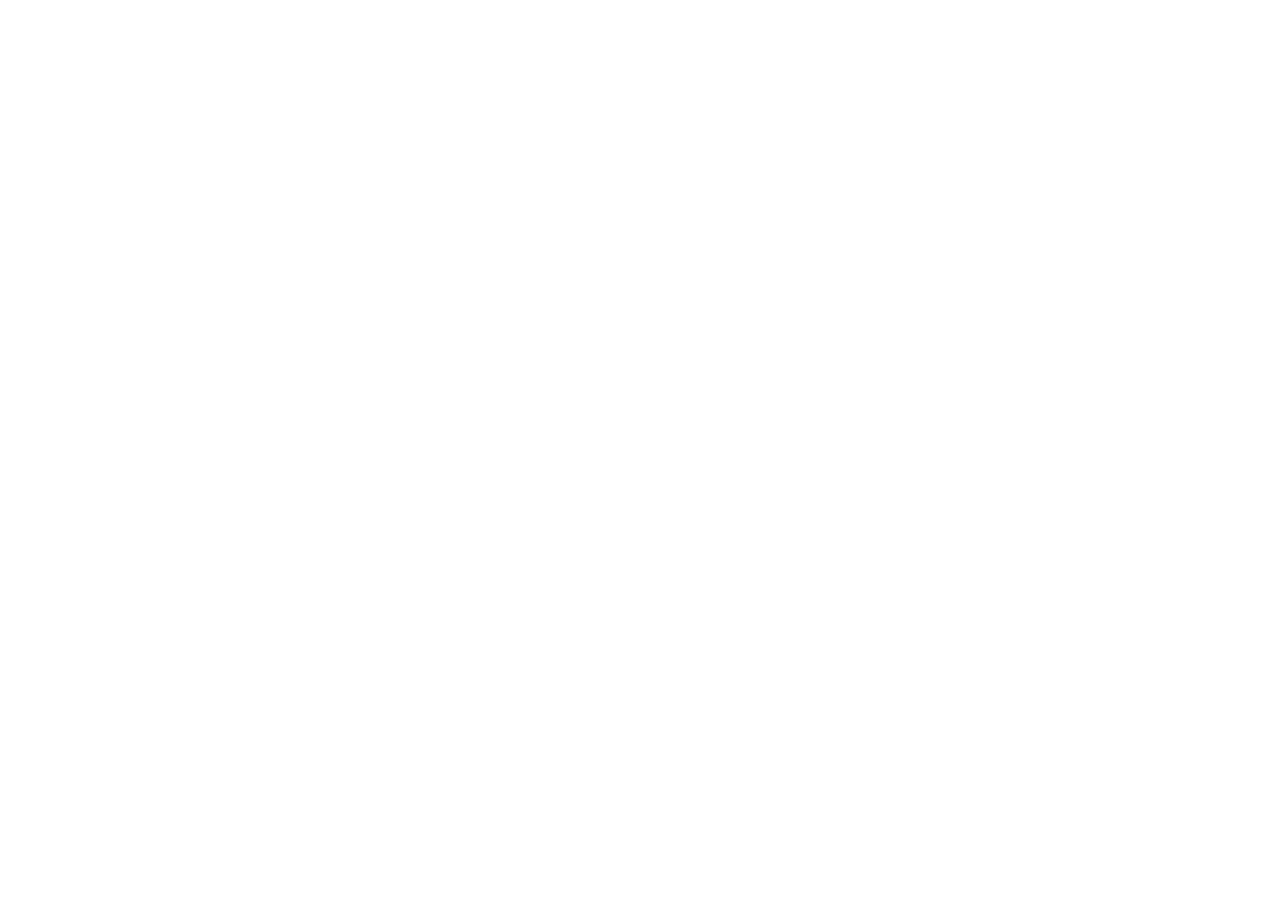
==== login.html @ 629407ae "大事件项目初始化" ====
<!DOCTYPE html>
<html lang="en">
<head>
    <meta charset="UTF-8">
    <meta name="viewport" content="width=device-width, initial-scale=1.0">
    <title>大事件-注册和登陆页面</title>
</head>
<body>
    
</body>
</html>
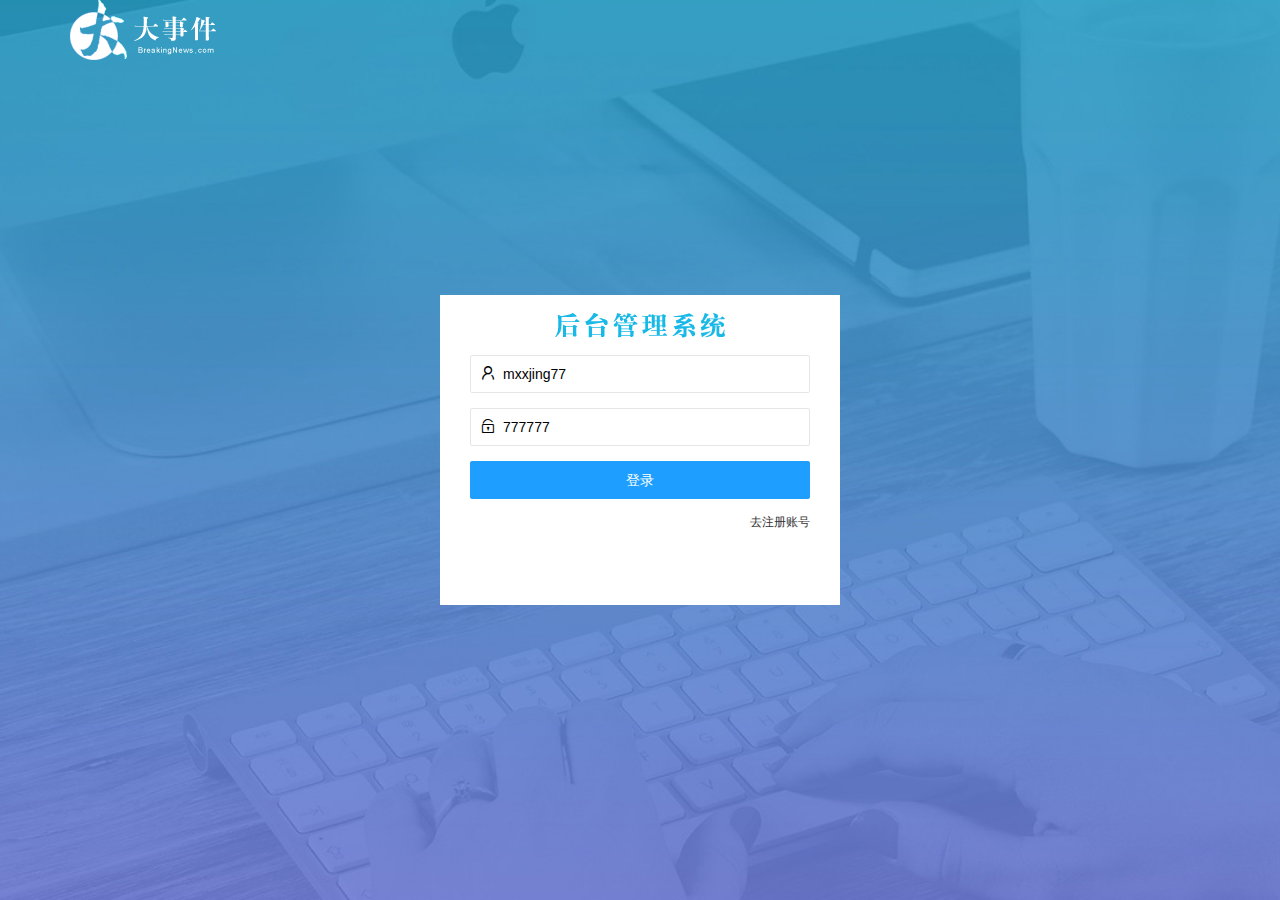
==== commit d33b3ba6: "注册和登录功能完成" ====
--- a/login.html
+++ b/login.html
@@ -1,11 +1,100 @@
 <!DOCTYPE html>
 <html lang="en">
+
 <head>
     <meta charset="UTF-8">
     <meta name="viewport" content="width=device-width, initial-scale=1.0">
-    <title>大事件-注册和登陆页面</title>
+    <title>大事件1-注册和登陆页面</title>
+
+    <!-- 导入layui的样式文件 -->
+    <link rel="stylesheet" href="/assets/lib/layui/css/layui.css">
+    <!-- 引入自己的样式文件 -->
+    <link rel="stylesheet" href="/assets/css/login.css">
 </head>
+
 <body>
-    
+    <!-- 头部的 logo 区 -->
+    <div class="layui-main">
+        <img src="/assets/images/logo.png" alt="">
+    </div>
+
+    <!-- 登录注册区域 -->
+    <div class="loginAndRegBox">
+        <!-- 登陆注册标题区域 -->
+        <div class="title-box"></div>
+        <!-- 表单区域 -->
+        <!-- 登录div -->
+        <div class="login-box">
+            <!-- 登录的表单 -->
+            <form id="form-login" class="layui-form" action="">
+                <!-- 用户名 -->
+                <div class="layui-form-item">
+                    <i class="layui-icon layui-icon-username"></i> 
+                    <input type="text" value="mxxjing77" name="username" required lay-verify="required" placeholder="请输入用户名"
+                        autocomplete="off" class="layui-input">
+                </div>
+                <!-- 密码 -->
+                <div class="layui-form-item">
+                    <i class="layui-icon layui-icon-password"></i> 
+                    <input type="text" value="777777" name="password" required lay-verify="required|pwd" placeholder="请输入密码"
+                        autocomplete="off" class="layui-input">
+                </div>
+                <!-- 提交按钮 -->
+                <div class="layui-form-item">
+                    <!-- 注意：表单提交按钮和普通按钮的区别，就是 lay-submit 属性 -->
+                    <!-- type值 不写默认是submit -->
+                    <button class="layui-btn layui-btn-fluid layui-btn-normal" lay-submit lay-filter="formDemo">登录</button>
+                </div>
+                <!-- a链接 -->
+                <div class="layui-form-item links">
+                    <a href="javascript:;" id="link_reg">去注册账号</a>
+                </div>
+            </form>
+        </div>
+        <!-- 注册div -->
+        <div class="reg-box" style="display:none">
+            <!-- 注册的表单 -->
+            <form id="form-reg" class="layui-form">
+                <!-- 用户名 -->
+                <div class="layui-form-item">
+                    <i class="layui-icon layui-icon-username"></i> 
+                    <input type="text" name="username" required lay-verify="required" placeholder="请输入用户名"
+                        autocomplete="off" class="layui-input">
+                </div>
+                <!-- 密码 -->
+                <div class="layui-form-item">
+                    <i class="layui-icon layui-icon-password"></i> 
+                    <input type="text" name="password" required lay-verify="required|pwd|repwd" placeholder="请输入密码"
+                        autocomplete="off" class="layui-input">
+                </div>
+                <!-- 再次确认密码 -->
+                <div class="layui-form-item">
+                    <i class="layui-icon layui-icon-password"></i> 
+                    <input type="text" name="repassword" required lay-verify="required|pwd|repwd" placeholder="再次确认密码"
+                        autocomplete="off" class="layui-input">
+                </div>
+                <!-- 提交按钮 -->
+                <div class="layui-form-item">
+                    <!-- 注意：表单提交按钮和普通按钮的区别，就是 lay-submit 属性 -->
+                    <!-- type值 不写默认是submit -->
+                    <button class="layui-btn layui-btn-fluid layui-btn-normal" lay-submit lay-filter="formDemo">注册</button>
+                </div>
+                <!-- a链接 -->
+                <div class="layui-form-item links">
+                    <a href="javascript:;" id="link_login">去登录</a>
+                </div>
+            </form>
+        </div>
+    </div>
+
+    <!-- 引入layui的js文件 -->
+    <script src="/assets/lib/layui/layui.all.js"></script>
+    <!-- 引入jQuery文件 -->
+    <script src="/assets/lib/jquery.js"></script>
+    <!-- 引入自己封装的baseAPI的js文件 -->
+    <script src="/assets/js/baseAPI.js"></script>
+    <!-- 引入自己的login.js文件 -->
+    <script src="/assets/js/login.js"></script>
 </body>
+
 </html>--- a/assets/lib/layui/css/layui.css
+++ b/assets/lib/layui/css/layui.css
@@ -0,0 +1,2 @@
+/** layui-v2.5.5 MIT License By https://www.layui.com */
+ .layui-inline,img{display:inline-block;vertical-align:middle}h1,h2,h3,h4,h5,h6{font-weight:400}.layui-edge,.layui-header,.layui-inline,.layui-main{position:relative}.layui-body,.layui-edge,.layui-elip{overflow:hidden}.layui-btn,.layui-edge,.layui-inline,img{vertical-align:middle}.layui-btn,.layui-disabled,.layui-icon,.layui-unselect{-moz-user-select:none;-webkit-user-select:none;-ms-user-select:none}.layui-elip,.layui-form-checkbox span,.layui-form-pane .layui-form-label{text-overflow:ellipsis;white-space:nowrap}.layui-breadcrumb,.layui-tree-btnGroup{visibility:hidden}blockquote,body,button,dd,div,dl,dt,form,h1,h2,h3,h4,h5,h6,input,li,ol,p,pre,td,textarea,th,ul{margin:0;padding:0;-webkit-tap-highlight-color:rgba(0,0,0,0)}a:active,a:hover{outline:0}img{border:none}li{list-style:none}table{border-collapse:collapse;border-spacing:0}h4,h5,h6{font-size:100%}button,input,optgroup,option,select,textarea{font-family:inherit;font-size:inherit;font-style:inherit;font-weight:inherit;outline:0}pre{white-space:pre-wrap;white-space:-moz-pre-wrap;white-space:-pre-wrap;white-space:-o-pre-wrap;word-wrap:break-word}body{line-height:24px;font:14px Helvetica Neue,Helvetica,PingFang SC,Tahoma,Arial,sans-serif}hr{height:1px;margin:10px 0;border:0;clear:both}a{color:#333;text-decoration:none}a:hover{color:#777}a cite{font-style:normal;*cursor:pointer}.layui-border-box,.layui-border-box *{box-sizing:border-box}.layui-box,.layui-box *{box-sizing:content-box}.layui-clear{clear:both;*zoom:1}.layui-clear:after{content:'\20';clear:both;*zoom:1;display:block;height:0}.layui-inline{*display:inline;*zoom:1}.layui-edge{display:inline-block;width:0;height:0;border-width:6px;border-style:dashed;border-color:transparent}.layui-edge-top{top:-4px;border-bottom-color:#999;border-bottom-style:solid}.layui-edge-right{border-left-color:#999;border-left-style:solid}.layui-edge-bottom{top:2px;border-top-color:#999;border-top-style:solid}.layui-edge-left{border-right-color:#999;border-right-style:solid}.layui-disabled,.layui-disabled:hover{color:#d2d2d2!important;cursor:not-allowed!important}.layui-circle{border-radius:100%}.layui-show{display:block!important}.layui-hide{display:none!important}@font-face{font-family:layui-icon;src:url(../font/iconfont.eot?v=250);src:url(../font/iconfont.eot?v=250#iefix) format('embedded-opentype'),url(../font/iconfont.woff2?v=250) format('woff2'),url(../font/iconfont.woff?v=250) format('woff'),url(../font/iconfont.ttf?v=250) format('truetype'),url(../font/iconfont.svg?v=250#layui-icon) format('svg')}.layui-icon{font-family:layui-icon!important;font-size:16px;font-style:normal;-webkit-font-smoothing:antialiased;-moz-osx-font-smoothing:grayscale}.layui-icon-reply-fill:before{content:"\e611"}.layui-icon-set-fill:before{content:"\e614"}.layui-icon-menu-fill:before{content:"\e60f"}.layui-icon-search:before{content:"\e615"}.layui-icon-share:before{content:"\e641"}.layui-icon-set-sm:before{content:"\e620"}.layui-icon-engine:before{content:"\e628"}.layui-icon-close:before{content:"\1006"}.layui-icon-close-fill:before{content:"\1007"}.layui-icon-chart-screen:before{content:"\e629"}.layui-icon-star:before{content:"\e600"}.layui-icon-circle-dot:before{content:"\e617"}.layui-icon-chat:before{content:"\e606"}.layui-icon-release:before{content:"\e609"}.layui-icon-list:before{content:"\e60a"}.layui-icon-chart:before{content:"\e62c"}.layui-icon-ok-circle:before{content:"\1005"}.layui-icon-layim-theme:before{content:"\e61b"}.layui-icon-table:before{content:"\e62d"}.layui-icon-right:before{content:"\e602"}.layui-icon-left:before{content:"\e603"}.layui-icon-cart-simple:before{content:"\e698"}.layui-icon-face-cry:before{content:"\e69c"}.layui-icon-face-smile:before{content:"\e6af"}.layui-icon-survey:before{content:"\e6b2"}.layui-icon-tree:before{content:"\e62e"}.layui-icon-upload-circle:before{content:"\e62f"}.layui-icon-add-circle:before{content:"\e61f"}.layui-icon-download-circle:before{content:"\e601"}.layui-icon-templeate-1:before{content:"\e630"}.layui-icon-util:before{content:"\e631"}.layui-icon-face-surprised:before{content:"\e664"}.layui-icon-edit:before{content:"\e642"}.layui-icon-speaker:before{content:"\e645"}.layui-icon-down:before{content:"\e61a"}.layui-icon-file:before{content:"\e621"}.layui-icon-layouts:before{content:"\e632"}.layui-icon-rate-half:before{content:"\e6c9"}.layui-icon-add-circle-fine:before{content:"\e608"}.layui-icon-prev-circle:before{content:"\e633"}.layui-icon-read:before{content:"\e705"}.layui-icon-404:before{content:"\e61c"}.layui-icon-carousel:before{content:"\e634"}.layui-icon-help:before{content:"\e607"}.layui-icon-code-circle:before{content:"\e635"}.layui-icon-water:before{content:"\e636"}.layui-icon-username:before{content:"\e66f"}.layui-icon-find-fill:before{content:"\e670"}.layui-icon-about:before{content:"\e60b"}.layui-icon-location:before{content:"\e715"}.layui-icon-up:before{content:"\e619"}.layui-icon-pause:before{content:"\e651"}.layui-icon-date:before{content:"\e637"}.layui-icon-layim-uploadfile:before{content:"\e61d"}.layui-icon-delete:before{content:"\e640"}.layui-icon-play:before{content:"\e652"}.layui-icon-top:before{content:"\e604"}.layui-icon-friends:before{content:"\e612"}.layui-icon-refresh-3:before{content:"\e9aa"}.layui-icon-ok:before{content:"\e605"}.layui-icon-layer:before{content:"\e638"}.layui-icon-face-smile-fine:before{content:"\e60c"}.layui-icon-dollar:before{content:"\e659"}.layui-icon-group:before{content:"\e613"}.layui-icon-layim-download:before{content:"\e61e"}.layui-icon-picture-fine:before{content:"\e60d"}.layui-icon-link:before{content:"\e64c"}.layui-icon-diamond:before{content:"\e735"}.layui-icon-log:before{content:"\e60e"}.layui-icon-rate-solid:before{content:"\e67a"}.layui-icon-fonts-del:before{content:"\e64f"}.layui-icon-unlink:before{content:"\e64d"}.layui-icon-fonts-clear:before{content:"\e639"}.layui-icon-triangle-r:before{content:"\e623"}.layui-icon-circle:before{content:"\e63f"}.layui-icon-radio:before{content:"\e643"}.layui-icon-align-center:before{content:"\e647"}.layui-icon-align-right:before{content:"\e648"}.layui-icon-align-left:before{content:"\e649"}.layui-icon-loading-1:before{content:"\e63e"}.layui-icon-return:before{content:"\e65c"}.layui-icon-fonts-strong:before{content:"\e62b"}.layui-icon-upload:before{content:"\e67c"}.layui-icon-dialogue:before{content:"\e63a"}.layui-icon-video:before{content:"\e6ed"}.layui-icon-headset:before{content:"\e6fc"}.layui-icon-cellphone-fine:before{content:"\e63b"}.layui-icon-add-1:before{content:"\e654"}.layui-icon-face-smile-b:before{content:"\e650"}.layui-icon-fonts-html:before{content:"\e64b"}.layui-icon-form:before{content:"\e63c"}.layui-icon-cart:before{content:"\e657"}.layui-icon-camera-fill:before{content:"\e65d"}.layui-icon-tabs:before{content:"\e62a"}.layui-icon-fonts-code:before{content:"\e64e"}.layui-icon-fire:before{content:"\e756"}.layui-icon-set:before{content:"\e716"}.layui-icon-fonts-u:before{content:"\e646"}.layui-icon-triangle-d:before{content:"\e625"}.layui-icon-tips:before{content:"\e702"}.layui-icon-picture:before{content:"\e64a"}.layui-icon-more-vertical:before{content:"\e671"}.layui-icon-flag:before{content:"\e66c"}.layui-icon-loading:before{content:"\e63d"}.layui-icon-fonts-i:before{content:"\e644"}.layui-icon-refresh-1:before{content:"\e666"}.layui-icon-rmb:before{content:"\e65e"}.layui-icon-home:before{content:"\e68e"}.layui-icon-user:before{content:"\e770"}.layui-icon-notice:before{content:"\e667"}.layui-icon-login-weibo:before{content:"\e675"}.layui-icon-voice:before{content:"\e688"}.layui-icon-upload-drag:before{content:"\e681"}.layui-icon-login-qq:before{content:"\e676"}.layui-icon-snowflake:before{content:"\e6b1"}.layui-icon-file-b:before{content:"\e655"}.layui-icon-template:before{content:"\e663"}.layui-icon-auz:before{content:"\e672"}.layui-icon-console:before{content:"\e665"}.layui-icon-app:before{content:"\e653"}.layui-icon-prev:before{content:"\e65a"}.layui-icon-website:before{content:"\e7ae"}.layui-icon-next:before{content:"\e65b"}.layui-icon-component:before{content:"\e857"}.layui-icon-more:before{content:"\e65f"}.layui-icon-login-wechat:before{content:"\e677"}.layui-icon-shrink-right:before{content:"\e668"}.layui-icon-spread-left:before{content:"\e66b"}.layui-icon-camera:before{content:"\e660"}.layui-icon-note:before{content:"\e66e"}.layui-icon-refresh:before{content:"\e669"}.layui-icon-female:before{content:"\e661"}.layui-icon-male:before{content:"\e662"}.layui-icon-password:before{content:"\e673"}.layui-icon-senior:before{content:"\e674"}.layui-icon-theme:before{content:"\e66a"}.layui-icon-tread:before{content:"\e6c5"}.layui-icon-praise:before{content:"\e6c6"}.layui-icon-star-fill:before{content:"\e658"}.layui-icon-rate:before{content:"\e67b"}.layui-icon-template-1:before{content:"\e656"}.layui-icon-vercode:before{content:"\e679"}.layui-icon-cellphone:before{content:"\e678"}.layui-icon-screen-full:before{content:"\e622"}.layui-icon-screen-restore:before{content:"\e758"}.layui-icon-cols:before{content:"\e610"}.layui-icon-export:before{content:"\e67d"}.layui-icon-print:before{content:"\e66d"}.layui-icon-slider:before{content:"\e714"}.layui-icon-addition:before{content:"\e624"}.layui-icon-subtraction:before{content:"\e67e"}.layui-icon-service:before{content:"\e626"}.layui-icon-transfer:before{content:"\e691"}.layui-main{width:1140px;margin:0 auto}.layui-header{z-index:1000;height:60px}.layui-header a:hover{transition:all .5s;-webkit-transition:all .5s}.layui-side{position:fixed;left:0;top:0;bottom:0;z-index:999;width:200px;overflow-x:hidden}.layui-side-scroll{position:relative;width:220px;height:100%;overflow-x:hidden}.layui-body{position:absolute;left:200px;right:0;top:0;bottom:0;z-index:998;width:auto;overflow-y:auto;box-sizing:border-box}.layui-layout-body{overflow:hidden}.layui-layout-admin .layui-header{background-color:#23262E}.layui-layout-admin .layui-side{top:60px;width:200px;overflow-x:hidden}.layui-layout-admin .layui-body{position:fixed;top:60px;bottom:44px}.layui-layout-admin .layui-main{width:auto;margin:0 15px}.layui-layout-admin .layui-footer{position:fixed;left:200px;right:0;bottom:0;height:44px;line-height:44px;padding:0 15px;background-color:#eee}.layui-layout-admin .layui-logo{position:absolute;left:0;top:0;width:200px;height:100%;line-height:60px;text-align:center;color:#009688;font-size:16px}.layui-layout-admin .layui-header .layui-nav{background:0 0}.layui-layout-left{position:absolute!important;left:200px;top:0}.layui-layout-right{position:absolute!important;right:0;top:0}.layui-container{position:relative;margin:0 auto;padding:0 15px;box-sizing:border-box}.layui-fluid{position:relative;margin:0 auto;padding:0 15px}.layui-row:after,.layui-row:before{content:'';display:block;clear:both}.layui-col-lg1,.layui-col-lg10,.layui-col-lg11,.layui-col-lg12,.layui-col-lg2,.layui-col-lg3,.layui-col-lg4,.layui-col-lg5,.layui-col-lg6,.layui-col-lg7,.layui-col-lg8,.layui-col-lg9,.layui-col-md1,.layui-col-md10,.layui-col-md11,.layui-col-md12,.layui-col-md2,.layui-col-md3,.layui-col-md4,.layui-col-md5,.layui-col-md6,.layui-col-md7,.layui-col-md8,.layui-col-md9,.layui-col-sm1,.layui-col-sm10,.layui-col-sm11,.layui-col-sm12,.layui-col-sm2,.layui-col-sm3,.layui-col-sm4,.layui-col-sm5,.layui-col-sm6,.layui-col-sm7,.layui-col-sm8,.layui-col-sm9,.layui-col-xs1,.layui-col-xs10,.layui-col-xs11,.layui-col-xs12,.layui-col-xs2,.layui-col-xs3,.layui-col-xs4,.layui-col-xs5,.layui-col-xs6,.layui-col-xs7,.layui-col-xs8,.layui-col-xs9{position:relative;display:block;box-sizing:border-box}.layui-col-xs1,.layui-col-xs10,.layui-col-xs11,.layui-col-xs12,.layui-col-xs2,.layui-col-xs3,.layui-col-xs4,.layui-col-xs5,.layui-col-xs6,.layui-col-xs7,.layui-col-xs8,.layui-col-xs9{float:left}.layui-col-xs1{width:8.33333333%}.layui-col-xs2{width:16.66666667%}.layui-col-xs3{width:25%}.layui-col-xs4{width:33.33333333%}.layui-col-xs5{width:41.66666667%}.layui-col-xs6{width:50%}.layui-col-xs7{width:58.33333333%}.layui-col-xs8{width:66.66666667%}.layui-col-xs9{width:75%}.layui-col-xs10{width:83.33333333%}.layui-col-xs11{width:91.66666667%}.layui-col-xs12{width:100%}.layui-col-xs-offset1{margin-left:8.33333333%}.layui-col-xs-offset2{margin-left:16.66666667%}.layui-col-xs-offset3{margin-left:25%}.layui-col-xs-offset4{margin-left:33.33333333%}.layui-col-xs-offset5{margin-left:41.66666667%}.layui-col-xs-offset6{margin-left:50%}.layui-col-xs-offset7{margin-left:58.33333333%}.layui-col-xs-offset8{margin-left:66.66666667%}.layui-col-xs-offset9{margin-left:75%}.layui-col-xs-offset10{margin-left:83.33333333%}.layui-col-xs-offset11{margin-left:91.66666667%}.layui-col-xs-offset12{margin-left:100%}@media screen and (max-width:768px){.layui-hide-xs{display:none!important}.layui-show-xs-block{display:block!important}.layui-show-xs-inline{display:inline!important}.layui-show-xs-inline-block{display:inline-block!important}}@media screen and (min-width:768px){.layui-container{width:750px}.layui-hide-sm{display:none!important}.layui-show-sm-block{display:block!important}.layui-show-sm-inline{display:inline!important}.layui-show-sm-inline-block{display:inline-block!important}.layui-col-sm1,.layui-col-sm10,.layui-col-sm11,.layui-col-sm12,.layui-col-sm2,.layui-col-sm3,.layui-col-sm4,.layui-col-sm5,.layui-col-sm6,.layui-col-sm7,.layui-col-sm8,.layui-col-sm9{float:left}.layui-col-sm1{width:8.33333333%}.layui-col-sm2{width:16.66666667%}.layui-col-sm3{width:25%}.layui-col-sm4{width:33.33333333%}.layui-col-sm5{width:41.66666667%}.layui-col-sm6{width:50%}.layui-col-sm7{width:58.33333333%}.layui-col-sm8{width:66.66666667%}.layui-col-sm9{width:75%}.layui-col-sm10{width:83.33333333%}.layui-col-sm11{width:91.66666667%}.layui-col-sm12{width:100%}.layui-col-sm-offset1{margin-left:8.33333333%}.layui-col-sm-offset2{margin-left:16.66666667%}.layui-col-sm-offset3{margin-left:25%}.layui-col-sm-offset4{margin-left:33.33333333%}.layui-col-sm-offset5{margin-left:41.66666667%}.layui-col-sm-offset6{margin-left:50%}.layui-col-sm-offset7{margin-left:58.33333333%}.layui-col-sm-offset8{margin-left:66.66666667%}.layui-col-sm-offset9{margin-left:75%}.layui-col-sm-offset10{margin-left:83.33333333%}.layui-col-sm-offset11{margin-left:91.66666667%}.layui-col-sm-offset12{margin-left:100%}}@media screen and (min-width:992px){.layui-container{width:970px}.layui-hide-md{display:none!important}.layui-show-md-block{display:block!important}.layui-show-md-inline{display:inline!important}.layui-show-md-inline-block{display:inline-block!important}.layui-col-md1,.layui-col-md10,.layui-col-md11,.layui-col-md12,.layui-col-md2,.layui-col-md3,.layui-col-md4,.layui-col-md5,.layui-col-md6,.layui-col-md7,.layui-col-md8,.layui-col-md9{float:left}.layui-col-md1{width:8.33333333%}.layui-col-md2{width:16.66666667%}.layui-col-md3{width:25%}.layui-col-md4{width:33.33333333%}.layui-col-md5{width:41.66666667%}.layui-col-md6{width:50%}.layui-col-md7{width:58.33333333%}.layui-col-md8{width:66.66666667%}.layui-col-md9{width:75%}.layui-col-md10{width:83.33333333%}.layui-col-md11{width:91.66666667%}.layui-col-md12{width:100%}.layui-col-md-offset1{margin-left:8.33333333%}.layui-col-md-offset2{margin-left:16.66666667%}.layui-col-md-offset3{margin-left:25%}.layui-col-md-offset4{margin-left:33.33333333%}.layui-col-md-offset5{margin-left:41.66666667%}.layui-col-md-offset6{margin-left:50%}.layui-col-md-offset7{margin-left:58.33333333%}.layui-col-md-offset8{margin-left:66.66666667%}.layui-col-md-offset9{margin-left:75%}.layui-col-md-offset10{margin-left:83.33333333%}.layui-col-md-offset11{margin-left:91.66666667%}.layui-col-md-offset12{margin-left:100%}}@media screen and (min-width:1200px){.layui-container{width:1170px}.layui-hide-lg{display:none!important}.layui-show-lg-block{display:block!important}.layui-show-lg-inline{display:inline!important}.layui-show-lg-inline-block{display:inline-block!important}.layui-col-lg1,.layui-col-lg10,.layui-col-lg11,.layui-col-lg12,.layui-col-lg2,.layui-col-lg3,.layui-col-lg4,.layui-col-lg5,.layui-col-lg6,.layui-col-lg7,.layui-col-lg8,.layui-col-lg9{float:left}.layui-col-lg1{width:8.33333333%}.layui-col-lg2{width:16.66666667%}.layui-col-lg3{width:25%}.layui-col-lg4{width:33.33333333%}.layui-col-lg5{width:41.66666667%}.layui-col-lg6{width:50%}.layui-col-lg7{width:58.33333333%}.layui-col-lg8{width:66.66666667%}.layui-col-lg9{width:75%}.layui-col-lg10{width:83.33333333%}.layui-col-lg11{width:91.66666667%}.layui-col-lg12{width:100%}.layui-col-lg-offset1{margin-left:8.33333333%}.layui-col-lg-offset2{margin-left:16.66666667%}.layui-col-lg-offset3{margin-left:25%}.layui-col-lg-offset4{margin-left:33.33333333%}.layui-col-lg-offset5{margin-left:41.66666667%}.layui-col-lg-offset6{margin-left:50%}.layui-col-lg-offset7{margin-left:58.33333333%}.layui-col-lg-offset8{margin-left:66.66666667%}.layui-col-lg-offset9{margin-left:75%}.layui-col-lg-offset10{margin-left:83.33333333%}.layui-col-lg-offset11{margin-left:91.66666667%}.layui-col-lg-offset12{margin-left:100%}}.layui-col-space1{margin:-.5px}.layui-col-space1>*{padding:.5px}.layui-col-space3{margin:-1.5px}.layui-col-space3>*{padding:1.5px}.layui-col-space5{margin:-2.5px}.layui-col-space5>*{padding:2.5px}.layui-col-space8{margin:-3.5px}.layui-col-space8>*{padding:3.5px}.layui-col-space10{margin:-5px}.layui-col-space10>*{padding:5px}.layui-col-space12{margin:-6px}.layui-col-space12>*{padding:6px}.layui-col-space15{margin:-7.5px}.layui-col-space15>*{padding:7.5px}.layui-col-space18{margin:-9px}.layui-col-space18>*{padding:9px}.layui-col-space20{margin:-10px}.layui-col-space20>*{padding:10px}.layui-col-space22{margin:-11px}.layui-col-space22>*{padding:11px}.layui-col-space25{margin:-12.5px}.layui-col-space25>*{padding:12.5px}.layui-col-space30{margin:-15px}.layui-col-space30>*{padding:15px}.layui-btn,.layui-input,.layui-select,.layui-textarea,.layui-upload-button{outline:0;-webkit-appearance:none;transition:all .3s;-webkit-transition:all .3s;box-sizing:border-box}.layui-elem-quote{margin-bottom:10px;padding:15px;line-height:22px;border-left:5px solid #009688;border-radius:0 2px 2px 0;background-color:#f2f2f2}.layui-quote-nm{border-style:solid;border-width:1px 1px 1px 5px;background:0 0}.layui-elem-field{margin-bottom:10px;padding:0;border-width:1px;border-style:solid}.layui-elem-field legend{margin-left:20px;padding:0 10px;font-size:20px;font-weight:300}.layui-field-title{margin:10px 0 20px;border-width:1px 0 0}.layui-field-box{padding:10px 15px}.layui-field-title .layui-field-box{padding:10px 0}.layui-progress{position:relative;height:6px;border-radius:20px;background-color:#e2e2e2}.layui-progress-bar{position:absolute;left:0;top:0;width:0;max-width:100%;height:6px;border-radius:20px;text-align:right;background-color:#5FB878;transition:all .3s;-webkit-transition:all .3s}.layui-progress-big,.layui-progress-big .layui-progress-bar{height:18px;line-height:18px}.layui-progress-text{position:relative;top:-20px;line-height:18px;font-size:12px;color:#666}.layui-progress-big .layui-progress-text{position:static;padding:0 10px;color:#fff}.layui-collapse{border-width:1px;border-style:solid;border-radius:2px}.layui-colla-content,.layui-colla-item{border-top-width:1px;border-top-style:solid}.layui-colla-item:first-child{border-top:none}.layui-colla-title{position:relative;height:42px;line-height:42px;padding:0 15px 0 35px;color:#333;background-color:#f2f2f2;cursor:pointer;font-size:14px;overflow:hidden}.layui-colla-content{display:none;padding:10px 15px;line-height:22px;color:#666}.layui-colla-icon{position:absolute;left:15px;top:0;font-size:14px}.layui-card{margin-bottom:15px;border-radius:2px;background-color:#fff;box-shadow:0 1px 2px 0 rgba(0,0,0,.05)}.layui-card:last-child{margin-bottom:0}.layui-card-header{position:relative;height:42px;line-height:42px;padding:0 15px;border-bottom:1px solid #f6f6f6;color:#333;border-radius:2px 2px 0 0;font-size:14px}.layui-bg-black,.layui-bg-blue,.layui-bg-cyan,.layui-bg-green,.layui-bg-orange,.layui-bg-red{color:#fff!important}.layui-card-body{position:relative;padding:10px 15px;line-height:24px}.layui-card-body[pad15]{padding:15px}.layui-card-body[pad20]{padding:20px}.layui-card-body .layui-table{margin:5px 0}.layui-card .layui-tab{margin:0}.layui-panel-window{position:relative;padding:15px;border-radius:0;border-top:5px solid #E6E6E6;background-color:#fff}.layui-auxiliar-moving{position:fixed;left:0;right:0;top:0;bottom:0;width:100%;height:100%;background:0 0;z-index:9999999999}.layui-form-label,.layui-form-mid,.layui-form-select,.layui-input-block,.layui-input-inline,.layui-textarea{position:relative}.layui-bg-red{background-color:#FF5722!important}.layui-bg-orange{background-color:#FFB800!important}.layui-bg-green{background-color:#009688!important}.layui-bg-cyan{background-color:#2F4056!important}.layui-bg-blue{background-color:#1E9FFF!important}.layui-bg-black{background-color:#393D49!important}.layui-bg-gray{background-color:#eee!important;color:#666!important}.layui-badge-rim,.layui-colla-content,.layui-colla-item,.layui-collapse,.layui-elem-field,.layui-form-pane .layui-form-item[pane],.layui-form-pane .layui-form-label,.layui-input,.layui-layedit,.layui-layedit-tool,.layui-quote-nm,.layui-select,.layui-tab-bar,.layui-tab-card,.layui-tab-title,.layui-tab-title .layui-this:after,.layui-textarea{border-color:#e6e6e6}.layui-timeline-item:before,hr{background-color:#e6e6e6}.layui-text{line-height:22px;font-size:14px;color:#666}.layui-text h1,.layui-text h2,.layui-text h3{font-weight:500;color:#333}.layui-text h1{font-size:30px}.layui-text h2{font-size:24px}.layui-text h3{font-size:18px}.layui-text a:not(.layui-btn){color:#01AAED}.layui-text a:not(.layui-btn):hover{text-decoration:underline}.layui-text ul{padding:5px 0 5px 15px}.layui-text ul li{margin-top:5px;list-style-type:disc}.layui-text em,.layui-word-aux{color:#999!important;padding:0 5px!important}.layui-btn{display:inline-block;height:38px;line-height:38px;padding:0 18px;background-color:#009688;color:#fff;white-space:nowrap;text-align:center;font-size:14px;border:none;border-radius:2px;cursor:pointer}.layui-btn:hover{opacity:.8;filter:alpha(opacity=80);color:#fff}.layui-btn:active{opacity:1;filter:alpha(opacity=100)}.layui-btn+.layui-btn{margin-left:10px}.layui-btn-container{font-size:0}.layui-btn-container .layui-btn{margin-right:10px;margin-bottom:10px}.layui-btn-container .layui-btn+.layui-btn{margin-left:0}.layui-table .layui-btn-container .layui-btn{margin-bottom:9px}.layui-btn-radius{border-radius:100px}.layui-btn .layui-icon{margin-right:3px;font-size:18px;vertical-align:bottom;vertical-align:middle\9}.layui-btn-primary{border:1px solid #C9C9C9;background-color:#fff;color:#555}.layui-btn-primary:hover{border-color:#009688;color:#333}.layui-btn-normal{background-color:#1E9FFF}.layui-btn-warm{background-color:#FFB800}.layui-btn-danger{background-color:#FF5722}.layui-btn-checked{background-color:#5FB878}.layui-btn-disabled,.layui-btn-disabled:active,.layui-btn-disabled:hover{border:1px solid #e6e6e6;background-color:#FBFBFB;color:#C9C9C9;cursor:not-allowed;opacity:1}.layui-btn-lg{height:44px;line-height:44px;padding:0 25px;font-size:16px}.layui-btn-sm{height:30px;line-height:30px;padding:0 10px;font-size:12px}.layui-btn-sm i{font-size:16px!important}.layui-btn-xs{height:22px;line-height:22px;padding:0 5px;font-size:12px}.layui-btn-xs i{font-size:14px!important}.layui-btn-group{display:inline-block;vertical-align:middle;font-size:0}.layui-btn-group .layui-btn{margin-left:0!important;margin-right:0!important;border-left:1px solid rgba(255,255,255,.5);border-radius:0}.layui-btn-group .layui-btn-primary{border-left:none}.layui-btn-group .layui-btn-primary:hover{border-color:#C9C9C9;color:#009688}.layui-btn-group .layui-btn:first-child{border-left:none;border-radius:2px 0 0 2px}.layui-btn-group .layui-btn-primary:first-child{border-left:1px solid #c9c9c9}.layui-btn-group .layui-btn:last-child{border-radius:0 2px 2px 0}.layui-btn-group .layui-btn+.layui-btn{margin-left:0}.layui-btn-group+.layui-btn-group{margin-left:10px}.layui-btn-fluid{width:100%}.layui-input,.layui-select,.layui-textarea{height:38px;line-height:1.3;line-height:38px\9;border-width:1px;border-style:solid;background-color:#fff;border-radius:2px}.layui-input::-webkit-input-placeholder,.layui-select::-webkit-input-placeholder,.layui-textarea::-webkit-input-placeholder{line-height:1.3}.layui-input,.layui-textarea{display:block;width:100%;padding-left:10px}.layui-input:hover,.layui-textarea:hover{border-color:#D2D2D2!important}.layui-input:focus,.layui-textarea:focus{border-color:#C9C9C9!important}.layui-textarea{min-height:100px;height:auto;line-height:20px;padding:6px 10px;resize:vertical}.layui-select{padding:0 10px}.layui-form input[type=checkbox],.layui-form input[type=radio],.layui-form select{display:none}.layui-form [lay-ignore]{display:initial}.layui-form-item{margin-bottom:15px;clear:both;*zoom:1}.layui-form-item:after{content:'\20';clear:both;*zoom:1;display:block;height:0}.layui-form-label{float:left;display:block;padding:9px 15px;width:80px;font-weight:400;line-height:20px;text-align:right}.layui-form-label-col{display:block;float:none;padding:9px 0;line-height:20px;text-align:left}.layui-form-item .layui-inline{margin-bottom:5px;margin-right:10px}.layui-input-block{margin-left:110px;min-height:36px}.layui-input-inline{display:inline-block;vertical-align:middle}.layui-form-item .layui-input-inline{float:left;width:190px;margin-right:10px}.layui-form-text .layui-input-inline{width:auto}.layui-form-mid{float:left;display:block;padding:9px 0!important;line-height:20px;margin-right:10px}.layui-form-danger+.layui-form-select .layui-input,.layui-form-danger:focus{border-color:#FF5722!important}.layui-form-select .layui-input{padding-right:30px;cursor:pointer}.layui-form-select .layui-edge{position:absolute;right:10px;top:50%;margin-top:-3px;cursor:pointer;border-width:6px;border-top-color:#c2c2c2;border-top-style:solid;transition:all .3s;-webkit-transition:all .3s}.layui-form-select dl{display:none;position:absolute;left:0;top:42px;padding:5px 0;z-index:899;min-width:100%;border:1px solid #d2d2d2;max-height:300px;overflow-y:auto;background-color:#fff;border-radius:2px;box-shadow:0 2px 4px rgba(0,0,0,.12);box-sizing:border-box}.layui-form-select dl dd,.layui-form-select dl dt{padding:0 10px;line-height:36px;white-space:nowrap;overflow:hidden;text-overflow:ellipsis}.layui-form-select dl dt{font-size:12px;color:#999}.layui-form-select dl dd{cursor:pointer}.layui-form-select dl dd:hover{background-color:#f2f2f2;-webkit-transition:.5s all;transition:.5s all}.layui-form-select .layui-select-group dd{padding-left:20px}.layui-form-select dl dd.layui-select-tips{padding-left:10px!important;color:#999}.layui-form-select dl dd.layui-this{background-color:#5FB878;color:#fff}.layui-form-checkbox,.layui-form-select dl dd.layui-disabled{background-color:#fff}.layui-form-selected dl{display:block}.layui-form-checkbox,.layui-form-checkbox *,.layui-form-switch{display:inline-block;vertical-align:middle}.layui-form-selected .layui-edge{margin-top:-9px;-webkit-transform:rotate(180deg);transform:rotate(180deg);margin-top:-3px\9}:root .layui-form-selected .layui-edge{margin-top:-9px\0/IE9}.layui-form-selectup dl{top:auto;bottom:42px}.layui-select-none{margin:5px 0;text-align:center;color:#999}.layui-select-disabled .layui-disabled{border-color:#eee!important}.layui-select-disabled .layui-edge{border-top-color:#d2d2d2}.layui-form-checkbox{position:relative;height:30px;line-height:30px;margin-right:10px;padding-right:30px;cursor:pointer;font-size:0;-webkit-transition:.1s linear;transition:.1s linear;box-sizing:border-box}.layui-form-checkbox span{padding:0 10px;height:100%;font-size:14px;border-radius:2px 0 0 2px;background-color:#d2d2d2;color:#fff;overflow:hidden}.layui-form-checkbox:hover span{background-color:#c2c2c2}.layui-form-checkbox i{position:absolute;right:0;top:0;width:30px;height:28px;border:1px solid #d2d2d2;border-left:none;border-radius:0 2px 2px 0;color:#fff;font-size:20px;text-align:center}.layui-form-checkbox:hover i{border-color:#c2c2c2;color:#c2c2c2}.layui-form-checked,.layui-form-checked:hover{border-color:#5FB878}.layui-form-checked span,.layui-form-checked:hover span{background-color:#5FB878}.layui-form-checked i,.layui-form-checked:hover i{color:#5FB878}.layui-form-item .layui-form-checkbox{margin-top:4px}.layui-form-checkbox[lay-skin=primary]{height:auto!important;line-height:normal!important;min-width:18px;min-height:18px;border:none!important;margin-right:0;padding-left:28px;padding-right:0;background:0 0}.layui-form-checkbox[lay-skin=primary] span{padding-left:0;padding-right:15px;line-height:18px;background:0 0;color:#666}.layui-form-checkbox[lay-skin=primary] i{right:auto;left:0;width:16px;height:16px;line-height:16px;border:1px solid #d2d2d2;font-size:12px;border-radius:2px;background-color:#fff;-webkit-transition:.1s linear;transition:.1s linear}.layui-form-checkbox[lay-skin=primary]:hover i{border-color:#5FB878;color:#fff}.layui-form-checked[lay-skin=primary] i{border-color:#5FB878!important;background-color:#5FB878;color:#fff}.layui-checkbox-disbaled[lay-skin=primary] span{background:0 0!important;color:#c2c2c2}.layui-checkbox-disbaled[lay-skin=primary]:hover i{border-color:#d2d2d2}.layui-form-item .layui-form-checkbox[lay-skin=primary]{margin-top:10px}.layui-form-switch{position:relative;height:22px;line-height:22px;min-width:35px;padding:0 5px;margin-top:8px;border:1px solid #d2d2d2;border-radius:20px;cursor:pointer;background-color:#fff;-webkit-transition:.1s linear;transition:.1s linear}.layui-form-switch i{position:absolute;left:5px;top:3px;width:16px;height:16px;border-radius:20px;background-color:#d2d2d2;-webkit-transition:.1s linear;transition:.1s linear}.layui-form-switch em{position:relative;top:0;width:25px;margin-left:21px;padding:0!important;text-align:center!important;color:#999!important;font-style:normal!important;font-size:12px}.layui-form-onswitch{border-color:#5FB878;background-color:#5FB878}.layui-checkbox-disbaled,.layui-checkbox-disbaled i{border-color:#e2e2e2!important}.layui-form-onswitch i{left:100%;margin-left:-21px;background-color:#fff}.layui-form-onswitch em{margin-left:5px;margin-right:21px;color:#fff!important}.layui-checkbox-disbaled span{background-color:#e2e2e2!important}.layui-checkbox-disbaled:hover i{color:#fff!important}[lay-radio]{display:none}.layui-form-radio,.layui-form-radio *{display:inline-block;vertical-align:middle}.layui-form-radio{line-height:28px;margin:6px 10px 0 0;padding-right:10px;cursor:pointer;font-size:0}.layui-form-radio *{font-size:14px}.layui-form-radio>i{margin-right:8px;font-size:22px;color:#c2c2c2}.layui-form-radio>i:hover,.layui-form-radioed>i{color:#5FB878}.layui-radio-disbaled>i{color:#e2e2e2!important}.layui-form-pane .layui-form-label{width:110px;padding:8px 15px;height:38px;line-height:20px;border-width:1px;border-style:solid;border-radius:2px 0 0 2px;text-align:center;background-color:#FBFBFB;overflow:hidden;box-sizing:border-box}.layui-form-pane .layui-input-inline{margin-left:-1px}.layui-form-pane .layui-input-block{margin-left:110px;left:-1px}.layui-form-pane .layui-input{border-radius:0 2px 2px 0}.layui-form-pane .layui-form-text .layui-form-label{float:none;width:100%;border-radius:2px;box-sizing:border-box;text-align:left}.layui-form-pane .layui-form-text .layui-input-inline{display:block;margin:0;top:-1px;clear:both}.layui-form-pane .layui-form-text .layui-input-block{margin:0;left:0;top:-1px}.layui-form-pane .layui-form-text .layui-textarea{min-height:100px;border-radius:0 0 2px 2px}.layui-form-pane .layui-form-checkbox{margin:4px 0 4px 10px}.layui-form-pane .layui-form-radio,.layui-form-pane .layui-form-switch{margin-top:6px;margin-left:10px}.layui-form-pane .layui-form-item[pane]{position:relative;border-width:1px;border-style:solid}.layui-form-pane .layui-form-item[pane] .layui-form-label{position:absolute;left:0;top:0;height:100%;border-width:0 1px 0 0}.layui-form-pane .layui-form-item[pane] .layui-input-inline{margin-left:110px}@media screen and (max-width:450px){.layui-form-item .layui-form-label{text-overflow:ellipsis;overflow:hidden;white-space:nowrap}.layui-form-item .layui-inline{display:block;margin-right:0;margin-bottom:20px;clear:both}.layui-form-item .layui-inline:after{content:'\20';clear:both;display:block;height:0}.layui-form-item .layui-input-inline{display:block;float:none;left:-3px;width:auto;margin:0 0 10px 112px}.layui-form-item .layui-input-inline+.layui-form-mid{margin-left:110px;top:-5px;padding:0}.layui-form-item .layui-form-checkbox{margin-right:5px;margin-bottom:5px}}.layui-layedit{border-width:1px;border-style:solid;border-radius:2px}.layui-layedit-tool{padding:3px 5px;border-bottom-width:1px;border-bottom-style:solid;font-size:0}.layedit-tool-fixed{position:fixed;top:0;border-top:1px solid #e2e2e2}.layui-layedit-tool .layedit-tool-mid,.layui-layedit-tool .layui-icon{display:inline-block;vertical-align:middle;text-align:center;font-size:14px}.layui-layedit-tool .layui-icon{position:relative;width:32px;height:30px;line-height:30px;margin:3px 5px;color:#777;cursor:pointer;border-radius:2px}.layui-layedit-tool .layui-icon:hover{color:#393D49}.layui-layedit-tool .layui-icon:active{color:#000}.layui-layedit-tool .layedit-tool-active{background-color:#e2e2e2;color:#000}.layui-layedit-tool .layui-disabled,.layui-layedit-tool .layui-disabled:hover{color:#d2d2d2;cursor:not-allowed}.layui-layedit-tool .layedit-tool-mid{width:1px;height:18px;margin:0 10px;background-color:#d2d2d2}.layedit-tool-html{width:50px!important;font-size:30px!important}.layedit-tool-b,.layedit-tool-code,.layedit-tool-help{font-size:16px!important}.layedit-tool-d,.layedit-tool-face,.layedit-tool-image,.layedit-tool-unlink{font-size:18px!important}.layedit-tool-image input{position:absolute;font-size:0;left:0;top:0;width:100%;height:100%;opacity:.01;filter:Alpha(opacity=1);cursor:pointer}.layui-layedit-iframe iframe{display:block;width:100%}#LAY_layedit_code{overflow:hidden}.layui-laypage{display:inline-block;*display:inline;*zoom:1;vertical-align:middle;margin:10px 0;font-size:0}.layui-laypage>a:first-child,.layui-laypage>a:first-child em{border-radius:2px 0 0 2px}.layui-laypage>a:last-child,.layui-laypage>a:last-child em{border-radius:0 2px 2px 0}.layui-laypage>:first-child{margin-left:0!important}.layui-laypage>:last-child{margin-right:0!important}.layui-laypage a,.layui-laypage button,.layui-laypage input,.layui-laypage select,.layui-laypage span{border:1px solid #e2e2e2}.layui-laypage a,.layui-laypage span{display:inline-block;*display:inline;*zoom:1;vertical-align:middle;padding:0 15px;height:28px;line-height:28px;margin:0 -1px 5px 0;background-color:#fff;color:#333;font-size:12px}.layui-flow-more a *,.layui-laypage input,.layui-table-view select[lay-ignore]{display:inline-block}.layui-laypage a:hover{color:#009688}.layui-laypage em{font-style:normal}.layui-laypage .layui-laypage-spr{color:#999;font-weight:700}.layui-laypage a{text-decoration:none}.layui-laypage .layui-laypage-curr{position:relative}.layui-laypage .layui-laypage-curr em{position:relative;color:#fff}.layui-laypage .layui-laypage-curr .layui-laypage-em{position:absolute;left:-1px;top:-1px;padding:1px;width:100%;height:100%;background-color:#009688}.layui-laypage-em{border-radius:2px}.layui-laypage-next em,.layui-laypage-prev em{font-family:Sim sun;font-size:16px}.layui-laypage .layui-laypage-count,.layui-laypage .layui-laypage-limits,.layui-laypage .layui-laypage-refresh,.layui-laypage .layui-laypage-skip{margin-left:10px;margin-right:10px;padding:0;border:none}.layui-laypage .layui-laypage-limits,.layui-laypage .layui-laypage-refresh{vertical-align:top}.layui-laypage .layui-laypage-refresh i{font-size:18px;cursor:pointer}.layui-laypage select{height:22px;padding:3px;border-radius:2px;cursor:pointer}.layui-laypage .layui-laypage-skip{height:30px;line-height:30px;color:#999}.layui-laypage button,.layui-laypage input{height:30px;line-height:30px;border-radius:2px;vertical-align:top;background-color:#fff;box-sizing:border-box}.layui-laypage input{width:40px;margin:0 10px;padding:0 3px;text-align:center}.layui-laypage input:focus,.layui-laypage select:focus{border-color:#009688!important}.layui-laypage button{margin-left:10px;padding:0 10px;cursor:pointer}.layui-table,.layui-table-view{margin:10px 0}.layui-flow-more{margin:10px 0;text-align:center;color:#999;font-size:14px}.layui-flow-more a{height:32px;line-height:32px}.layui-flow-more a *{vertical-align:top}.layui-flow-more a cite{padding:0 20px;border-radius:3px;background-color:#eee;color:#333;font-style:normal}.layui-flow-more a cite:hover{opacity:.8}.layui-flow-more a i{font-size:30px;color:#737383}.layui-table{width:100%;background-color:#fff;color:#666}.layui-table tr{transition:all .3s;-webkit-transition:all .3s}.layui-table th{text-align:left;font-weight:400}.layui-table tbody tr:hover,.layui-table thead tr,.layui-table-click,.layui-table-header,.layui-table-hover,.layui-table-mend,.layui-table-patch,.layui-table-tool,.layui-table-total,.layui-table-total tr,.layui-table[lay-even] tr:nth-child(even){background-color:#f2f2f2}.layui-table td,.layui-table th,.layui-table-col-set,.layui-table-fixed-r,.layui-table-grid-down,.layui-table-header,.layui-table-page,.layui-table-tips-main,.layui-table-tool,.layui-table-total,.layui-table-view,.layui-table[lay-skin=line],.layui-table[lay-skin=row]{border-width:1px;border-style:solid;border-color:#e6e6e6}.layui-table td,.layui-table th{position:relative;padding:9px 15px;min-height:20px;line-height:20px;font-size:14px}.layui-table[lay-skin=line] td,.layui-table[lay-skin=line] th{border-width:0 0 1px}.layui-table[lay-skin=row] td,.layui-table[lay-skin=row] th{border-width:0 1px 0 0}.layui-table[lay-skin=nob] td,.layui-table[lay-skin=nob] th{border:none}.layui-table img{max-width:100px}.layui-table[lay-size=lg] td,.layui-table[lay-size=lg] th{padding:15px 30px}.layui-table-view .layui-table[lay-size=lg] .layui-table-cell{height:40px;line-height:40px}.layui-table[lay-size=sm] td,.layui-table[lay-size=sm] th{font-size:12px;padding:5px 10px}.layui-table-view .layui-table[lay-size=sm] .layui-table-cell{height:20px;line-height:20px}.layui-table[lay-data]{display:none}.layui-table-box{position:relative;overflow:hidden}.layui-table-view .layui-table{position:relative;width:auto;margin:0}.layui-table-view .layui-table[lay-skin=line]{border-width:0 1px 0 0}.layui-table-view .layui-table[lay-skin=row]{border-width:0 0 1px}.layui-table-view .layui-table td,.layui-table-view .layui-table th{padding:5px 0;border-top:none;border-left:none}.layui-table-view .layui-table th.layui-unselect .layui-table-cell span{cursor:pointer}.layui-table-view .layui-table td{cursor:default}.layui-table-view .layui-table td[data-edit=text]{cursor:text}.layui-table-view .layui-form-checkbox[lay-skin=primary] i{width:18px;height:18px}.layui-table-view .layui-form-radio{line-height:0;padding:0}.layui-table-view .layui-form-radio>i{margin:0;font-size:20px}.layui-table-init{position:absolute;left:0;top:0;width:100%;height:100%;text-align:center;z-index:110}.layui-table-init .layui-icon{position:absolute;left:50%;top:50%;margin:-15px 0 0 -15px;font-size:30px;color:#c2c2c2}.layui-table-header{border-width:0 0 1px;overflow:hidden}.layui-table-header .layui-table{margin-bottom:-1px}.layui-table-tool .layui-inline[lay-event]{position:relative;width:26px;height:26px;padding:5px;line-height:16px;margin-right:10px;text-align:center;color:#333;border:1px solid #ccc;cursor:pointer;-webkit-transition:.5s all;transition:.5s all}.layui-table-tool .layui-inline[lay-event]:hover{border:1px solid #999}.layui-table-tool-temp{padding-right:120px}.layui-table-tool-self{position:absolute;right:17px;top:10px}.layui-table-tool .layui-table-tool-self .layui-inline[lay-event]{margin:0 0 0 10px}.layui-table-tool-panel{position:absolute;top:29px;left:-1px;padding:5px 0;min-width:150px;min-height:40px;border:1px solid #d2d2d2;text-align:left;overflow-y:auto;background-color:#fff;box-shadow:0 2px 4px rgba(0,0,0,.12)}.layui-table-cell,.layui-table-tool-panel li{overflow:hidden;text-overflow:ellipsis;white-space:nowrap}.layui-table-tool-panel li{padding:0 10px;line-height:30px;-webkit-transition:.5s all;transition:.5s all}.layui-table-tool-panel li .layui-form-checkbox[lay-skin=primary]{width:100%;padding-left:28px}.layui-table-tool-panel li:hover{background-color:#f2f2f2}.layui-table-tool-panel li .layui-form-checkbox[lay-skin=primary] i{position:absolute;left:0;top:0}.layui-table-tool-panel li .layui-form-checkbox[lay-skin=primary] span{padding:0}.layui-table-tool .layui-table-tool-self .layui-table-tool-panel{left:auto;right:-1px}.layui-table-col-set{position:absolute;right:0;top:0;width:20px;height:100%;border-width:0 0 0 1px;background-color:#fff}.layui-table-sort{width:10px;height:20px;margin-left:5px;cursor:pointer!important}.layui-table-sort .layui-edge{position:absolute;left:5px;border-width:5px}.layui-table-sort .layui-table-sort-asc{top:3px;border-top:none;border-bottom-style:solid;border-bottom-color:#b2b2b2}.layui-table-sort .layui-table-sort-asc:hover{border-bottom-color:#666}.layui-table-sort .layui-table-sort-desc{bottom:5px;border-bottom:none;border-top-style:solid;border-top-color:#b2b2b2}.layui-table-sort .layui-table-sort-desc:hover{border-top-color:#666}.layui-table-sort[lay-sort=asc] .layui-table-sort-asc{border-bottom-color:#000}.layui-table-sort[lay-sort=desc] .layui-table-sort-desc{border-top-color:#000}.layui-table-cell{height:28px;line-height:28px;padding:0 15px;position:relative;box-sizing:border-box}.layui-table-cell .layui-form-checkbox[lay-skin=primary]{top:-1px;padding:0}.layui-table-cell .layui-table-link{color:#01AAED}.laytable-cell-checkbox,.laytable-cell-numbers,.laytable-cell-radio,.laytable-cell-space{padding:0;text-align:center}.layui-table-body{position:relative;overflow:auto;margin-right:-1px;margin-bottom:-1px}.layui-table-body .layui-none{line-height:26px;padding:15px;text-align:center;color:#999}.layui-table-fixed{position:absolute;left:0;top:0;z-index:101}.layui-table-fixed .layui-table-body{overflow:hidden}.layui-table-fixed-l{box-shadow:0 -1px 8px rgba(0,0,0,.08)}.layui-table-fixed-r{left:auto;right:-1px;border-width:0 0 0 1px;box-shadow:-1px 0 8px rgba(0,0,0,.08)}.layui-table-fixed-r .layui-table-header{position:relative;overflow:visible}.layui-table-mend{position:absolute;right:-49px;top:0;height:100%;width:50px}.layui-table-tool{position:relative;z-index:890;width:100%;min-height:50px;line-height:30px;padding:10px 15px;border-width:0 0 1px}.layui-table-tool .layui-btn-container{margin-bottom:-10px}.layui-table-page,.layui-table-total{border-width:1px 0 0;margin-bottom:-1px;overflow:hidden}.layui-table-page{position:relative;width:100%;padding:7px 7px 0;height:41px;font-size:12px;white-space:nowrap}.layui-table-page>div{height:26px}.layui-table-page .layui-laypage{margin:0}.layui-table-page .layui-laypage a,.layui-table-page .layui-laypage span{height:26px;line-height:26px;margin-bottom:10px;border:none;background:0 0}.layui-table-page .layui-laypage a,.layui-table-page .layui-laypage span.layui-laypage-curr{padding:0 12px}.layui-table-page .layui-laypage span{margin-left:0;padding:0}.layui-table-page .layui-laypage .layui-laypage-prev{margin-left:-7px!important}.layui-table-page .layui-laypage .layui-laypage-curr .layui-laypage-em{left:0;top:0;padding:0}.layui-table-page .layui-laypage button,.layui-table-page .layui-laypage input{height:26px;line-height:26px}.layui-table-page .layui-laypage input{width:40px}.layui-table-page .layui-laypage button{padding:0 10px}.layui-table-page select{height:18px}.layui-table-patch .layui-table-cell{padding:0;width:30px}.layui-table-edit{position:absolute;left:0;top:0;width:100%;height:100%;padding:0 14px 1px;border-radius:0;box-shadow:1px 1px 20px rgba(0,0,0,.15)}.layui-table-edit:focus{border-color:#5FB878!important}select.layui-table-edit{padding:0 0 0 10px;border-color:#C9C9C9}.layui-table-view .layui-form-checkbox,.layui-table-view .layui-form-radio,.layui-table-view .layui-form-switch{top:0;margin:0;box-sizing:content-box}.layui-table-view .layui-form-checkbox{top:-1px;height:26px;line-height:26px}.layui-table-view .layui-form-checkbox i{height:26px}.layui-table-grid .layui-table-cell{overflow:visible}.layui-table-grid-down{position:absolute;top:0;right:0;width:26px;height:100%;padding:5px 0;border-width:0 0 0 1px;text-align:center;background-color:#fff;color:#999;cursor:pointer}.layui-table-grid-down .layui-icon{position:absolute;top:50%;left:50%;margin:-8px 0 0 -8px}.layui-table-grid-down:hover{background-color:#fbfbfb}body .layui-table-tips .layui-layer-content{background:0 0;padding:0;box-shadow:0 1px 6px rgba(0,0,0,.12)}.layui-table-tips-main{margin:-44px 0 0 -1px;max-height:150px;padding:8px 15px;font-size:14px;overflow-y:scroll;background-color:#fff;color:#666}.layui-table-tips-c{position:absolute;right:-3px;top:-13px;width:20px;height:20px;padding:3px;cursor:pointer;background-color:#666;border-radius:50%;color:#fff}.layui-table-tips-c:hover{background-color:#777}.layui-table-tips-c:before{position:relative;right:-2px}.layui-upload-file{display:none!important;opacity:.01;filter:Alpha(opacity=1)}.layui-upload-drag,.layui-upload-form,.layui-upload-wrap{display:inline-block}.layui-upload-list{margin:10px 0}.layui-upload-choose{padding:0 10px;color:#999}.layui-upload-drag{position:relative;padding:30px;border:1px dashed #e2e2e2;background-color:#fff;text-align:center;cursor:pointer;color:#999}.layui-upload-drag .layui-icon{font-size:50px;color:#009688}.layui-upload-drag[lay-over]{border-color:#009688}.layui-upload-iframe{position:absolute;width:0;height:0;border:0;visibility:hidden}.layui-upload-wrap{position:relative;vertical-align:middle}.layui-upload-wrap .layui-upload-file{display:block!important;position:absolute;left:0;top:0;z-index:10;font-size:100px;width:100%;height:100%;opacity:.01;filter:Alpha(opacity=1);cursor:pointer}.layui-transfer-active,.layui-transfer-box{display:inline-block;vertical-align:middle}.layui-transfer-box,.layui-transfer-header,.layui-transfer-search{border-width:0;border-style:solid;border-color:#e6e6e6}.layui-transfer-box{position:relative;border-width:1px;width:200px;height:360px;border-radius:2px;background-color:#fff}.layui-transfer-box .layui-form-checkbox{width:100%;margin:0!important}.layui-transfer-header{height:38px;line-height:38px;padding:0 10px;border-bottom-width:1px}.layui-transfer-search{position:relative;padding:10px;border-bottom-width:1px}.layui-transfer-search .layui-input{height:32px;padding-left:30px;font-size:12px}.layui-transfer-search .layui-icon-search{position:absolute;left:20px;top:50%;margin-top:-8px;color:#666}.layui-transfer-active{margin:0 15px}.layui-transfer-active .layui-btn{display:block;margin:0;padding:0 15px;background-color:#5FB878;border-color:#5FB878;color:#fff}.layui-transfer-active .layui-btn-disabled{background-color:#FBFBFB;border-color:#e6e6e6;color:#C9C9C9}.layui-transfer-active .layui-btn:first-child{margin-bottom:15px}.layui-transfer-active .layui-btn .layui-icon{margin:0;font-size:14px!important}.layui-transfer-data{padding:5px 0;overflow:auto}.layui-transfer-data li{height:32px;line-height:32px;padding:0 10px}.layui-transfer-data li:hover{background-color:#f2f2f2;transition:.5s all}.layui-transfer-data .layui-none{padding:15px 10px;text-align:center;color:#999}.layui-nav{position:relative;padding:0 20px;background-color:#393D49;color:#fff;border-radius:2px;font-size:0;box-sizing:border-box}.layui-nav *{font-size:14px}.layui-nav .layui-nav-item{position:relative;display:inline-block;*display:inline;*zoom:1;vertical-align:middle;line-height:60px}.layui-nav .layui-nav-item a{display:block;padding:0 20px;color:#fff;color:rgba(255,255,255,.7);transition:all .3s;-webkit-transition:all .3s}.layui-nav .layui-this:after,.layui-nav-bar,.layui-nav-tree .layui-nav-itemed:after{position:absolute;left:0;top:0;width:0;height:5px;background-color:#5FB878;transition:all .2s;-webkit-transition:all .2s}.layui-nav-bar{z-index:1000}.layui-nav .layui-nav-item a:hover,.layui-nav .layui-this a{color:#fff}.layui-nav .layui-this:after{content:'';top:auto;bottom:0;width:100%}.layui-nav-img{width:30px;height:30px;margin-right:10px;border-radius:50%}.layui-nav .layui-nav-more{content:'';width:0;height:0;border-style:solid dashed dashed;border-color:#fff transparent transparent;overflow:hidden;cursor:pointer;transition:all .2s;-webkit-transition:all .2s;position:absolute;top:50%;right:3px;margin-top:-3px;border-width:6px;border-top-color:rgba(255,255,255,.7)}.layui-nav .layui-nav-mored,.layui-nav-itemed>a .layui-nav-more{margin-top:-9px;border-style:dashed dashed solid;border-color:transparent transparent #fff}.layui-nav-child{display:none;position:absolute;left:0;top:65px;min-width:100%;line-height:36px;padding:5px 0;box-shadow:0 2px 4px rgba(0,0,0,.12);border:1px solid #d2d2d2;background-color:#fff;z-index:100;border-radius:2px;white-space:nowrap}.layui-nav .layui-nav-child a{color:#333}.layui-nav .layui-nav-child a:hover{background-color:#f2f2f2;color:#000}.layui-nav-child dd{position:relative}.layui-nav .layui-nav-child dd.layui-this a,.layui-nav-child dd.layui-this{background-color:#5FB878;color:#fff}.layui-nav-child dd.layui-this:after{display:none}.layui-nav-tree{width:200px;padding:0}.layui-nav-tree .layui-nav-item{display:block;width:100%;line-height:45px}.layui-nav-tree .layui-nav-item a{position:relative;height:45px;line-height:45px;text-overflow:ellipsis;overflow:hidden;white-space:nowrap}.layui-nav-tree .layui-nav-item a:hover{background-color:#4E5465}.layui-nav-tree .layui-nav-bar{width:5px;height:0;background-color:#009688}.layui-nav-tree .layui-nav-child dd.layui-this,.layui-nav-tree .layui-nav-child dd.layui-this a,.layui-nav-tree .layui-this,.layui-nav-tree .layui-this>a,.layui-nav-tree .layui-this>a:hover{background-color:#009688;color:#fff}.layui-nav-tree .layui-this:after{display:none}.layui-nav-itemed>a,.layui-nav-tree .layui-nav-title a,.layui-nav-tree .layui-nav-title a:hover{color:#fff!important}.layui-nav-tree .layui-nav-child{position:relative;z-index:0;top:0;border:none;box-shadow:none}.layui-nav-tree .layui-nav-child a{height:40px;line-height:40px;color:#fff;color:rgba(255,255,255,.7)}.layui-nav-tree .layui-nav-child,.layui-nav-tree .layui-nav-child a:hover{background:0 0;color:#fff}.layui-nav-tree .layui-nav-more{right:10px}.layui-nav-itemed>.layui-nav-child{display:block;padding:0;background-color:rgba(0,0,0,.3)!important}.layui-nav-itemed>.layui-nav-child>.layui-this>.layui-nav-child{display:block}.layui-nav-side{position:fixed;top:0;bottom:0;left:0;overflow-x:hidden;z-index:999}.layui-bg-blue .layui-nav-bar,.layui-bg-blue .layui-nav-itemed:after,.layui-bg-blue .layui-this:after{background-color:#93D1FF}.layui-bg-blue .layui-nav-child dd.layui-this{background-color:#1E9FFF}.layui-bg-blue .layui-nav-itemed>a,.layui-nav-tree.layui-bg-blue .layui-nav-title a,.layui-nav-tree.layui-bg-blue .layui-nav-title a:hover{background-color:#007DDB!important}.layui-breadcrumb{font-size:0}.layui-breadcrumb>*{font-size:14px}.layui-breadcrumb a{color:#999!important}.layui-breadcrumb a:hover{color:#5FB878!important}.layui-breadcrumb a cite{color:#666;font-style:normal}.layui-breadcrumb span[lay-separator]{margin:0 10px;color:#999}.layui-tab{margin:10px 0;text-align:left!important}.layui-tab[overflow]>.layui-tab-title{overflow:hidden}.layui-tab-title{position:relative;left:0;height:40px;white-space:nowrap;font-size:0;border-bottom-width:1px;border-bottom-style:solid;transition:all .2s;-webkit-transition:all .2s}.layui-tab-title li{display:inline-block;*display:inline;*zoom:1;vertical-align:middle;font-size:14px;transition:all .2s;-webkit-transition:all .2s;position:relative;line-height:40px;min-width:65px;padding:0 15px;text-align:center;cursor:pointer}.layui-tab-title li a{display:block}.layui-tab-title .layui-this{color:#000}.layui-tab-title .layui-this:after{position:absolute;left:0;top:0;content:'';width:100%;height:41px;border-width:1px;border-style:solid;border-bottom-color:#fff;border-radius:2px 2px 0 0;box-sizing:border-box;pointer-events:none}.layui-tab-bar{position:absolute;right:0;top:0;z-index:10;width:30px;height:39px;line-height:39px;border-width:1px;border-style:solid;border-radius:2px;text-align:center;background-color:#fff;cursor:pointer}.layui-tab-bar .layui-icon{position:relative;display:inline-block;top:3px;transition:all .3s;-webkit-transition:all .3s}.layui-tab-item{display:none}.layui-tab-more{padding-right:30px;height:auto!important;white-space:normal!important}.layui-tab-more li.layui-this:after{border-bottom-color:#e2e2e2;border-radius:2px}.layui-tab-more .layui-tab-bar .layui-icon{top:-2px;top:3px\9;-webkit-transform:rotate(180deg);transform:rotate(180deg)}:root .layui-tab-more .layui-tab-bar .layui-icon{top:-2px\0/IE9}.layui-tab-content{padding:10px}.layui-tab-title li .layui-tab-close{position:relative;display:inline-block;width:18px;height:18px;line-height:20px;margin-left:8px;top:1px;text-align:center;font-size:14px;color:#c2c2c2;transition:all .2s;-webkit-transition:all .2s}.layui-tab-title li .layui-tab-close:hover{border-radius:2px;background-color:#FF5722;color:#fff}.layui-tab-brief>.layui-tab-title .layui-this{color:#009688}.layui-tab-brief>.layui-tab-more li.layui-this:after,.layui-tab-brief>.layui-tab-title .layui-this:after{border:none;border-radius:0;border-bottom:2px solid #5FB878}.layui-tab-brief[overflow]>.layui-tab-title .layui-this:after{top:-1px}.layui-tab-card{border-width:1px;border-style:solid;border-radius:2px;box-shadow:0 2px 5px 0 rgba(0,0,0,.1)}.layui-tab-card>.layui-tab-title{background-color:#f2f2f2}.layui-tab-card>.layui-tab-title li{margin-right:-1px;margin-left:-1px}.layui-tab-card>.layui-tab-title .layui-this{background-color:#fff}.layui-tab-card>.layui-tab-title .layui-this:after{border-top:none;border-width:1px;border-bottom-color:#fff}.layui-tab-card>.layui-tab-title .layui-tab-bar{height:40px;line-height:40px;border-radius:0;border-top:none;border-right:none}.layui-tab-card>.layui-tab-more .layui-this{background:0 0;color:#5FB878}.layui-tab-card>.layui-tab-more .layui-this:after{border:none}.layui-timeline{padding-left:5px}.layui-timeline-item{position:relative;padding-bottom:20px}.layui-timeline-axis{position:absolute;left:-5px;top:0;z-index:10;width:20px;height:20px;line-height:20px;background-color:#fff;color:#5FB878;border-radius:50%;text-align:center;cursor:pointer}.layui-timeline-axis:hover{color:#FF5722}.layui-timeline-item:before{content:'';position:absolute;left:5px;top:0;z-index:0;width:1px;height:100%}.layui-timeline-item:last-child:before{display:none}.layui-timeline-item:first-child:before{display:block}.layui-timeline-content{padding-left:25px}.layui-timeline-title{position:relative;margin-bottom:10px}.layui-badge,.layui-badge-dot,.layui-badge-rim{position:relative;display:inline-block;padding:0 6px;font-size:12px;text-align:center;background-color:#FF5722;color:#fff;border-radius:2px}.layui-badge{height:18px;line-height:18px}.layui-badge-dot{width:8px;height:8px;padding:0;border-radius:50%}.layui-badge-rim{height:18px;line-height:18px;border-width:1px;border-style:solid;background-color:#fff;color:#666}.layui-btn .layui-badge,.layui-btn .layui-badge-dot{margin-left:5px}.layui-nav .layui-badge,.layui-nav .layui-badge-dot{position:absolute;top:50%;margin:-8px 6px 0}.layui-tab-title .layui-badge,.layui-tab-title .layui-badge-dot{left:5px;top:-2px}.layui-carousel{position:relative;left:0;top:0;background-color:#f8f8f8}.layui-carousel>[carousel-item]{position:relative;width:100%;height:100%;overflow:hidden}.layui-carousel>[carousel-item]:before{position:absolute;content:'\e63d';left:50%;top:50%;width:100px;line-height:20px;margin:-10px 0 0 -50px;text-align:center;color:#c2c2c2;font-family:layui-icon!important;font-size:30px;font-style:normal;-webkit-font-smoothing:antialiased;-moz-osx-font-smoothing:grayscale}.layui-carousel>[carousel-item]>*{display:none;position:absolute;left:0;top:0;width:100%;height:100%;background-color:#f8f8f8;transition-duration:.3s;-webkit-transition-duration:.3s}.layui-carousel-updown>*{-webkit-transition:.3s ease-in-out up;transition:.3s ease-in-out up}.layui-carousel-arrow{display:none\9;opacity:0;position:absolute;left:10px;top:50%;margin-top:-18px;width:36px;height:36px;line-height:36px;text-align:center;font-size:20px;border:0;border-radius:50%;background-color:rgba(0,0,0,.2);color:#fff;-webkit-transition-duration:.3s;transition-duration:.3s;cursor:pointer}.layui-carousel-arrow[lay-type=add]{left:auto!important;right:10px}.layui-carousel:hover .layui-carousel-arrow[lay-type=add],.layui-carousel[lay-arrow=always] .layui-carousel-arrow[lay-type=add]{right:20px}.layui-carousel[lay-arrow=always] .layui-carousel-arrow{opacity:1;left:20px}.layui-carousel[lay-arrow=none] .layui-carousel-arrow{display:none}.layui-carousel-arrow:hover,.layui-carousel-ind ul:hover{background-color:rgba(0,0,0,.35)}.layui-carousel:hover .layui-carousel-arrow{display:block\9;opacity:1;left:20px}.layui-carousel-ind{position:relative;top:-35px;width:100%;line-height:0!important;text-align:center;font-size:0}.layui-carousel[lay-indicator=outside]{margin-bottom:30px}.layui-carousel[lay-indicator=outside] .layui-carousel-ind{top:10px}.layui-carousel[lay-indicator=outside] .layui-carousel-ind ul{background-color:rgba(0,0,0,.5)}.layui-carousel[lay-indicator=none] .layui-carousel-ind{display:none}.layui-carousel-ind ul{display:inline-block;padding:5px;background-color:rgba(0,0,0,.2);border-radius:10px;-webkit-transition-duration:.3s;transition-duration:.3s}.layui-carousel-ind li{display:inline-block;width:10px;height:10px;margin:0 3px;font-size:14px;background-color:#e2e2e2;background-color:rgba(255,255,255,.5);border-radius:50%;cursor:pointer;-webkit-transition-duration:.3s;transition-duration:.3s}.layui-carousel-ind li:hover{background-color:rgba(255,255,255,.7)}.layui-carousel-ind li.layui-this{background-color:#fff}.layui-carousel>[carousel-item]>.layui-carousel-next,.layui-carousel>[carousel-item]>.layui-carousel-prev,.layui-carousel>[carousel-item]>.layui-this{display:block}.layui-carousel>[carousel-item]>.layui-this{left:0}.layui-carousel>[carousel-item]>.layui-carousel-prev{left:-100%}.layui-carousel>[carousel-item]>.layui-carousel-next{left:100%}.layui-carousel>[carousel-item]>.layui-carousel-next.layui-carousel-left,.layui-carousel>[carousel-item]>.layui-carousel-prev.layui-carousel-right{left:0}.layui-carousel>[carousel-item]>.layui-this.layui-carousel-left{left:-100%}.layui-carousel>[carousel-item]>.layui-this.layui-carousel-right{left:100%}.layui-carousel[lay-anim=updown] .layui-carousel-arrow{left:50%!important;top:20px;margin:0 0 0 -18px}.layui-carousel[lay-anim=updown]>[carousel-item]>*,.layui-carousel[lay-anim=fade]>[carousel-item]>*{left:0!important}.layui-carousel[lay-anim=updown] .layui-carousel-arrow[lay-type=add]{top:auto!important;bottom:20px}.layui-carousel[lay-anim=updown] .layui-carousel-ind{position:absolute;top:50%;right:20px;width:auto;height:auto}.layui-carousel[lay-anim=updown] .layui-carousel-ind ul{padding:3px 5px}.layui-carousel[lay-anim=updown] .layui-carousel-ind li{display:block;margin:6px 0}.layui-carousel[lay-anim=updown]>[carousel-item]>.layui-this{top:0}.layui-carousel[lay-anim=updown]>[carousel-item]>.layui-carousel-prev{top:-100%}.layui-carousel[lay-anim=updown]>[carousel-item]>.layui-carousel-next{top:100%}.layui-carousel[lay-anim=updown]>[carousel-item]>.layui-carousel-next.layui-carousel-left,.layui-carousel[lay-anim=updown]>[carousel-item]>.layui-carousel-prev.layui-carousel-right{top:0}.layui-carousel[lay-anim=updown]>[carousel-item]>.layui-this.layui-carousel-left{top:-100%}.layui-carousel[lay-anim=updown]>[carousel-item]>.layui-this.layui-carousel-right{top:100%}.layui-carousel[lay-anim=fade]>[carousel-item]>.layui-carousel-next,.layui-carousel[lay-anim=fade]>[carousel-item]>.layui-carousel-prev{opacity:0}.layui-carousel[lay-anim=fade]>[carousel-item]>.layui-carousel-next.layui-carousel-left,.layui-carousel[lay-anim=fade]>[carousel-item]>.layui-carousel-prev.layui-carousel-right{opacity:1}.layui-carousel[lay-anim=fade]>[carousel-item]>.layui-this.layui-carousel-left,.layui-carousel[lay-anim=fade]>[carousel-item]>.layui-this.layui-carousel-right{opacity:0}.layui-fixbar{position:fixed;right:15px;bottom:15px;z-index:999999}.layui-fixbar li{width:50px;height:50px;line-height:50px;margin-bottom:1px;text-align:center;cursor:pointer;font-size:30px;background-color:#9F9F9F;color:#fff;border-radius:2px;opacity:.95}.layui-fixbar li:hover{opacity:.85}.layui-fixbar li:active{opacity:1}.layui-fixbar .layui-fixbar-top{display:none;font-size:40px}body .layui-util-face{border:none;background:0 0}body .layui-util-face .layui-layer-content{padding:0;background-color:#fff;color:#666;box-shadow:none}.layui-util-face .layui-layer-TipsG{display:none}.layui-util-face ul{position:relative;width:372px;padding:10px;border:1px solid #D9D9D9;background-color:#fff;box-shadow:0 0 20px rgba(0,0,0,.2)}.layui-util-face ul li{cursor:pointer;float:left;border:1px solid #e8e8e8;height:22px;width:26px;overflow:hidden;margin:-1px 0 0 -1px;padding:4px 2px;text-align:center}.layui-util-face ul li:hover{position:relative;z-index:2;border:1px solid #eb7350;background:#fff9ec}.layui-code{position:relative;margin:10px 0;padding:15px;line-height:20px;border:1px solid #ddd;border-left-width:6px;background-color:#F2F2F2;color:#333;font-family:Courier New;font-size:12px}.layui-rate,.layui-rate *{display:inline-block;vertical-align:middle}.layui-rate{padding:10px 5px 10px 0;font-size:0}.layui-rate li i.layui-icon{font-size:20px;color:#FFB800;margin-right:5px;transition:all .3s;-webkit-transition:all .3s}.layui-rate li i:hover{cursor:pointer;transform:scale(1.12);-webkit-transform:scale(1.12)}.layui-rate[readonly] li i:hover{cursor:default;transform:scale(1)}.layui-colorpicker{width:26px;height:26px;border:1px solid #e6e6e6;padding:5px;border-radius:2px;line-height:24px;display:inline-block;cursor:pointer;transition:all .3s;-webkit-transition:all .3s}.layui-colorpicker:hover{border-color:#d2d2d2}.layui-colorpicker.layui-colorpicker-lg{width:34px;height:34px;line-height:32px}.layui-colorpicker.layui-colorpicker-sm{width:24px;height:24px;line-height:22px}.layui-colorpicker.layui-colorpicker-xs{width:22px;height:22px;line-height:20px}.layui-colorpicker-trigger-bgcolor{display:block;background:url([data-uri]);border-radius:2px}.layui-colorpicker-trigger-span{display:block;height:100%;box-sizing:border-box;border:1px solid rgba(0,0,0,.15);border-radius:2px;text-align:center}.layui-colorpicker-trigger-i{display:inline-block;color:#FFF;font-size:12px}.layui-colorpicker-trigger-i.layui-icon-close{color:#999}.layui-colorpicker-main{position:absolute;z-index:66666666;width:280px;padding:7px;background:#FFF;border:1px solid #d2d2d2;border-radius:2px;box-shadow:0 2px 4px rgba(0,0,0,.12)}.layui-colorpicker-main-wrapper{height:180px;position:relative}.layui-colorpicker-basis{width:260px;height:100%;position:relative}.layui-colorpicker-basis-white{width:100%;height:100%;position:absolute;top:0;left:0;background:linear-gradient(90deg,#FFF,hsla(0,0%,100%,0))}.layui-colorpicker-basis-black{width:100%;height:100%;position:absolute;top:0;left:0;background:linear-gradient(0deg,#000,transparent)}.layui-colorpicker-basis-cursor{width:10px;height:10px;border:1px solid #FFF;border-radius:50%;position:absolute;top:-3px;right:-3px;cursor:pointer}.layui-colorpicker-side{position:absolute;top:0;right:0;width:12px;height:100%;background:linear-gradient(red,#FF0,#0F0,#0FF,#00F,#F0F,red)}.layui-colorpicker-side-slider{width:100%;height:5px;box-shadow:0 0 1px #888;box-sizing:border-box;background:#FFF;border-radius:1px;border:1px solid #f0f0f0;cursor:pointer;position:absolute;left:0}.layui-colorpicker-main-alpha{display:none;height:12px;margin-top:7px;background:url([data-uri])}.layui-colorpicker-alpha-bgcolor{height:100%;position:relative}.layui-colorpicker-alpha-slider{width:5px;height:100%;box-shadow:0 0 1px #888;box-sizing:border-box;background:#FFF;border-radius:1px;border:1px solid #f0f0f0;cursor:pointer;position:absolute;top:0}.layui-colorpicker-main-pre{padding-top:7px;font-size:0}.layui-colorpicker-pre{width:20px;height:20px;border-radius:2px;display:inline-block;margin-left:6px;margin-bottom:7px;cursor:pointer}.layui-colorpicker-pre:nth-child(11n+1){margin-left:0}.layui-colorpicker-pre-isalpha{background:url([data-uri])}.layui-colorpicker-pre.layui-this{box-shadow:0 0 3px 2px rgba(0,0,0,.15)}.layui-colorpicker-pre>div{height:100%;border-radius:2px}.layui-colorpicker-main-input{text-align:right;padding-top:7px}.layui-colorpicker-main-input .layui-btn-container .layui-btn{margin:0 0 0 10px}.layui-colorpicker-main-input div.layui-inline{float:left;margin-right:10px;font-size:14px}.layui-colorpicker-main-input input.layui-input{width:150px;height:30px;color:#666}.layui-slider{height:4px;background:#e2e2e2;border-radius:3px;position:relative;cursor:pointer}.layui-slider-bar{border-radius:3px;position:absolute;height:100%}.layui-slider-step{position:absolute;top:0;width:4px;height:4px;border-radius:50%;background:#FFF;-webkit-transform:translateX(-50%);transform:translateX(-50%)}.layui-slider-wrap{width:36px;height:36px;position:absolute;top:-16px;-webkit-transform:translateX(-50%);transform:translateX(-50%);z-index:10;text-align:center}.layui-slider-wrap-btn{width:12px;height:12px;border-radius:50%;background:#FFF;display:inline-block;vertical-align:middle;cursor:pointer;transition:.3s}.layui-slider-wrap:after{content:"";height:100%;display:inline-block;vertical-align:middle}.layui-slider-wrap-btn.layui-slider-hover,.layui-slider-wrap-btn:hover{transform:scale(1.2)}.layui-slider-wrap-btn.layui-disabled:hover{transform:scale(1)!important}.layui-slider-tips{position:absolute;top:-42px;z-index:66666666;white-space:nowrap;display:none;-webkit-transform:translateX(-50%);transform:translateX(-50%);color:#FFF;background:#000;border-radius:3px;height:25px;line-height:25px;padding:0 10px}.layui-slider-tips:after{content:'';position:absolute;bottom:-12px;left:50%;margin-left:-6px;width:0;height:0;border-width:6px;border-style:solid;border-color:#000 transparent transparent}.layui-slider-input{width:70px;height:32px;border:1px solid #e6e6e6;border-radius:3px;font-size:16px;line-height:32px;position:absolute;right:0;top:-15px}.layui-slider-input-btn{display:none;position:absolute;top:0;right:0;width:20px;height:100%;border-left:1px solid #d2d2d2}.layui-slider-input-btn i{cursor:pointer;position:absolute;right:0;bottom:0;width:20px;height:50%;font-size:12px;line-height:16px;text-align:center;color:#999}.layui-slider-input-btn i:first-child{top:0;border-bottom:1px solid #d2d2d2}.layui-slider-input-txt{height:100%;font-size:14px}.layui-slider-input-txt input{height:100%;border:none}.layui-slider-input-btn i:hover{color:#009688}.layui-slider-vertical{width:4px;margin-left:34px}.layui-slider-vertical .layui-slider-bar{width:4px}.layui-slider-vertical .layui-slider-step{top:auto;left:0;-webkit-transform:translateY(50%);transform:translateY(50%)}.layui-slider-vertical .layui-slider-wrap{top:auto;left:-16px;-webkit-transform:translateY(50%);transform:translateY(50%)}.layui-slider-vertical .layui-slider-tips{top:auto;left:2px}@media \0screen{.layui-slider-wrap-btn{margin-left:-20px}.layui-slider-vertical .layui-slider-wrap-btn{margin-left:0;margin-bottom:-20px}.layui-slider-vertical .layui-slider-tips{margin-left:-8px}.layui-slider>span{margin-left:8px}}.layui-tree{line-height:22px}.layui-tree .layui-form-checkbox{margin:0!important}.layui-tree-set{width:100%;position:relative}.layui-tree-pack{display:none;padding-left:20px;position:relative}.layui-tree-iconClick,.layui-tree-main{display:inline-block;vertical-align:middle}.layui-tree-line .layui-tree-pack{padding-left:27px}.layui-tree-line .layui-tree-set .layui-tree-set:after{content:'';position:absolute;top:14px;left:-9px;width:17px;height:0;border-top:1px dotted #c0c4cc}.layui-tree-entry{position:relative;padding:3px 0;height:20px;white-space:nowrap}.layui-tree-entry:hover{background-color:#eee}.layui-tree-line .layui-tree-entry:hover{background-color:rgba(0,0,0,0)}.layui-tree-line .layui-tree-entry:hover .layui-tree-txt{color:#999;text-decoration:underline;transition:.3s}.layui-tree-main{cursor:pointer;padding-right:10px}.layui-tree-line .layui-tree-set:before{content:'';position:absolute;top:0;left:-9px;width:0;height:100%;border-left:1px dotted #c0c4cc}.layui-tree-line .layui-tree-set.layui-tree-setLineShort:before{height:13px}.layui-tree-line .layui-tree-set.layui-tree-setHide:before{height:0}.layui-tree-iconClick{position:relative;height:20px;line-height:20px;margin:0 10px;color:#c0c4cc}.layui-tree-icon{height:12px;line-height:12px;width:12px;text-align:center;border:1px solid #c0c4cc}.layui-tree-iconClick .layui-icon{font-size:18px}.layui-tree-icon .layui-icon{font-size:12px;color:#666}.layui-tree-iconArrow{padding:0 5px}.layui-tree-iconArrow:after{content:'';position:absolute;left:4px;top:3px;z-index:100;width:0;height:0;border-width:5px;border-style:solid;border-color:transparent transparent transparent #c0c4cc;transition:.5s}.layui-tree-btnGroup,.layui-tree-editInput{position:relative;vertical-align:middle;display:inline-block}.layui-tree-spread>.layui-tree-entry>.layui-tree-iconClick>.layui-tree-iconArrow:after{transform:rotate(90deg) translate(3px,4px)}.layui-tree-txt{display:inline-block;vertical-align:middle;color:#555}.layui-tree-search{margin-bottom:15px;color:#666}.layui-tree-btnGroup .layui-icon{display:inline-block;vertical-align:middle;padding:0 2px;cursor:pointer}.layui-tree-btnGroup .layui-icon:hover{color:#999;transition:.3s}.layui-tree-entry:hover .layui-tree-btnGroup{visibility:visible}.layui-tree-editInput{height:20px;line-height:20px;padding:0 3px;border:none;background-color:rgba(0,0,0,.05)}.layui-tree-emptyText{text-align:center;color:#999}.layui-anim{-webkit-animation-duration:.3s;animation-duration:.3s;-webkit-animation-fill-mode:both;animation-fill-mode:both}.layui-anim.layui-icon{display:inline-block}.layui-anim-loop{-webkit-animation-iteration-count:infinite;animation-iteration-count:infinite}.layui-trans,.layui-trans a{transition:all .3s;-webkit-transition:all .3s}@-webkit-keyframes layui-rotate{from{-webkit-transform:rotate(0)}to{-webkit-transform:rotate(360deg)}}@keyframes layui-rotate{from{transform:rotate(0)}to{transform:rotate(360deg)}}.layui-anim-rotate{-webkit-animation-name:layui-rotate;animation-name:layui-rotate;-webkit-animation-duration:1s;animation-duration:1s;-webkit-animation-timing-function:linear;animation-timing-function:linear}@-webkit-keyframes layui-up{from{-webkit-transform:translate3d(0,100%,0);opacity:.3}to{-webkit-transform:translate3d(0,0,0);opacity:1}}@keyframes layui-up{from{transform:translate3d(0,100%,0);opacity:.3}to{transform:translate3d(0,0,0);opacity:1}}.layui-anim-up{-webkit-animation-name:layui-up;animation-name:layui-up}@-webkit-keyframes layui-upbit{from{-webkit-transform:translate3d(0,30px,0);opacity:.3}to{-webkit-transform:translate3d(0,0,0);opacity:1}}@keyframes layui-upbit{from{transform:translate3d(0,30px,0);opacity:.3}to{transform:translate3d(0,0,0);opacity:1}}.layui-anim-upbit{-webkit-animation-name:layui-upbit;animation-name:layui-upbit}@-webkit-keyframes layui-scale{0%{opacity:.3;-webkit-transform:scale(.5)}100%{opacity:1;-webkit-transform:scale(1)}}@keyframes layui-scale{0%{opacity:.3;-ms-transform:scale(.5);transform:scale(.5)}100%{opacity:1;-ms-transform:scale(1);transform:scale(1)}}.layui-anim-scale{-webkit-animation-name:layui-scale;animation-name:layui-scale}@-webkit-keyframes layui-scale-spring{0%{opacity:.5;-webkit-transform:scale(.5)}80%{opacity:.8;-webkit-transform:scale(1.1)}100%{opacity:1;-webkit-transform:scale(1)}}@keyframes layui-scale-spring{0%{opacity:.5;transform:scale(.5)}80%{opacity:.8;transform:scale(1.1)}100%{opacity:1;transform:scale(1)}}.layui-anim-scaleSpring{-webkit-animation-name:layui-scale-spring;animation-name:layui-scale-spring}@-webkit-keyframes layui-fadein{0%{opacity:0}100%{opacity:1}}@keyframes layui-fadein{0%{opacity:0}100%{opacity:1}}.layui-anim-fadein{-webkit-animation-name:layui-fadein;animation-name:layui-fadein}@-webkit-keyframes layui-fadeout{0%{opacity:1}100%{opacity:0}}@keyframes layui-fadeout{0%{opacity:1}100%{opacity:0}}.layui-anim-fadeout{-webkit-animation-name:layui-fadeout;animation-name:layui-fadeout}--- a/assets/css/login.css
+++ b/assets/css/login.css
@@ -0,0 +1,41 @@
+html,body{
+    padding: 0;
+    margin: 0;
+    height: 100%;
+    width: 100%;
+    background: url('/assets/images/login_bg.jpg') no-repeat top center;
+    background-size: cover;
+}
+.loginAndRegBox{
+    width: 400px;
+    height: 310px;
+    background-color: #fff;
+    position: absolute;
+    top: 50%;
+    left: 50%;
+    transform: translate(-50%,-50%);
+}
+.title-box {
+    width: 100%;
+    height: 60px;
+    background: url('/assets/images/login_title.png') no-repeat center;
+}
+.layui-form {
+    padding: 0 30px;
+}
+.links {
+    display: flex;
+    justify-content: flex-end;
+    font-size: 12px;
+}
+.layui-form-item {
+    position: relative;
+}
+.layui-icon {
+    position: absolute;
+    top: 10px;
+    left: 10px;
+}
+.layui-input {
+    padding-left: 32px;
+}